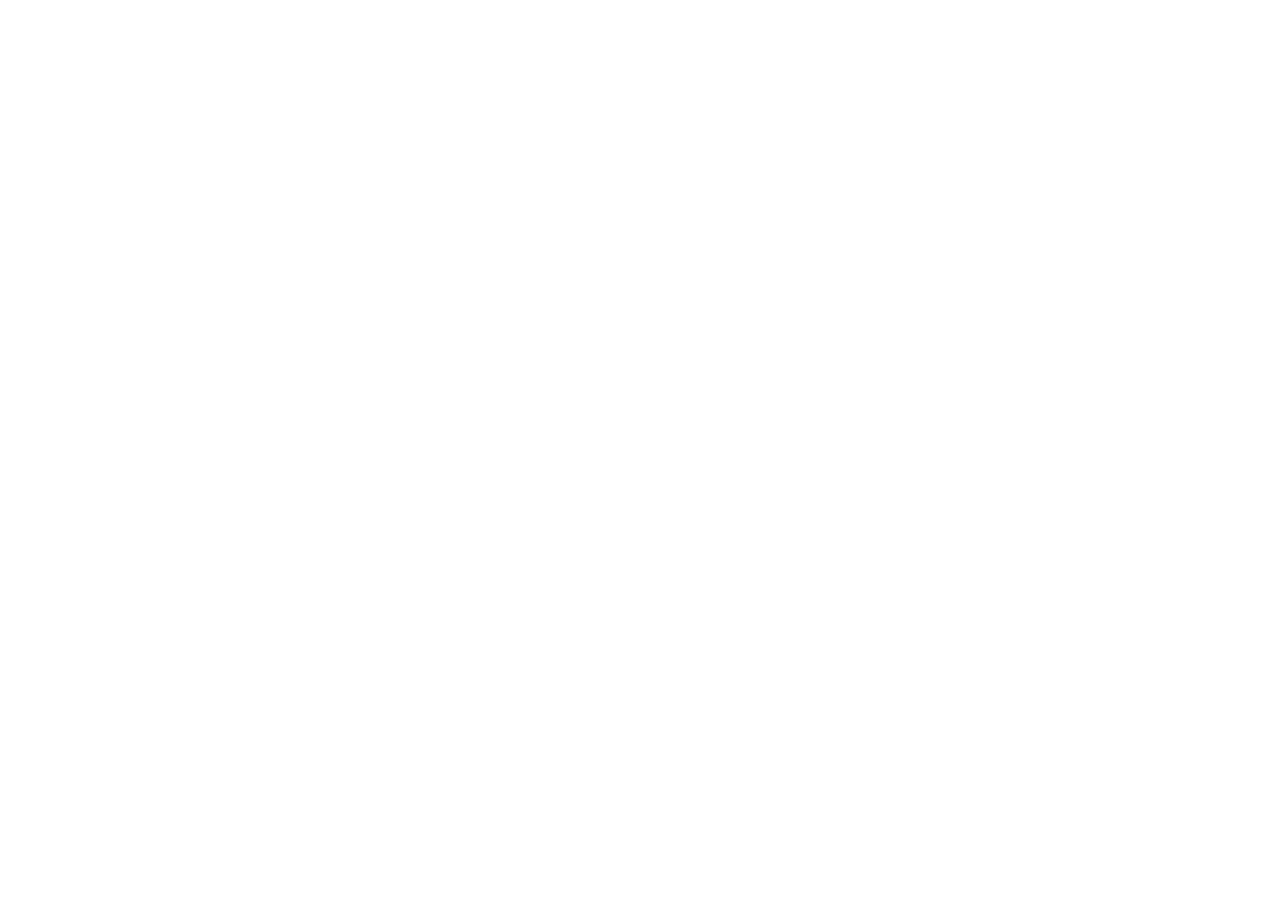
==== LandingPage/index.html @ b6827c30 "LandingPage - Agregando referencias de archivos externos" ====
<!DOCTYPE html>
<html lang="en">
<head>
  <meta charset="UTF-8">
  <meta name="viewport" content="width=device-width, initial-scale=1.0">
  <meta http-equiv="X-UA-Compatible" content="ie=edge">
  <title>Document</title>
  <link rel="stylesheet" href="/LandingPage/style.css">
  <link rel="stylesheet" href="https://cdnjs.cloudflare.com/ajax/libs/font-awesome/5.15.4/css/all.min.css" integrity="sha512-1ycn6IcaQQ40/MKBW2W4Rhis/DbILU74C1vSrLJxCq57o941Ym01SwNsOMqvEBFlcgUa6xLiPY/NS5R+E6ztJQ=="
  crossorigin="anonymous" referrerpolicy="no-referrer" />
  <link rel="stylesheet" href="https://cdnjs.cloudflare.com/ajax/libs/font-awesome/5.15.4/css/all.min.css" integrity="sha512-1ycn6IcaQQ40/MKBW2W4Rhis/DbILU74C1vSrLJxCq57o941Ym01SwNsOMqvEBFlcgUa6xLiPY/NS5R+E6ztJQ=="
  crossorigin="anonymous" referrerpolicy="no-referrer" />
</head>
<body>
 
</body>
</html>
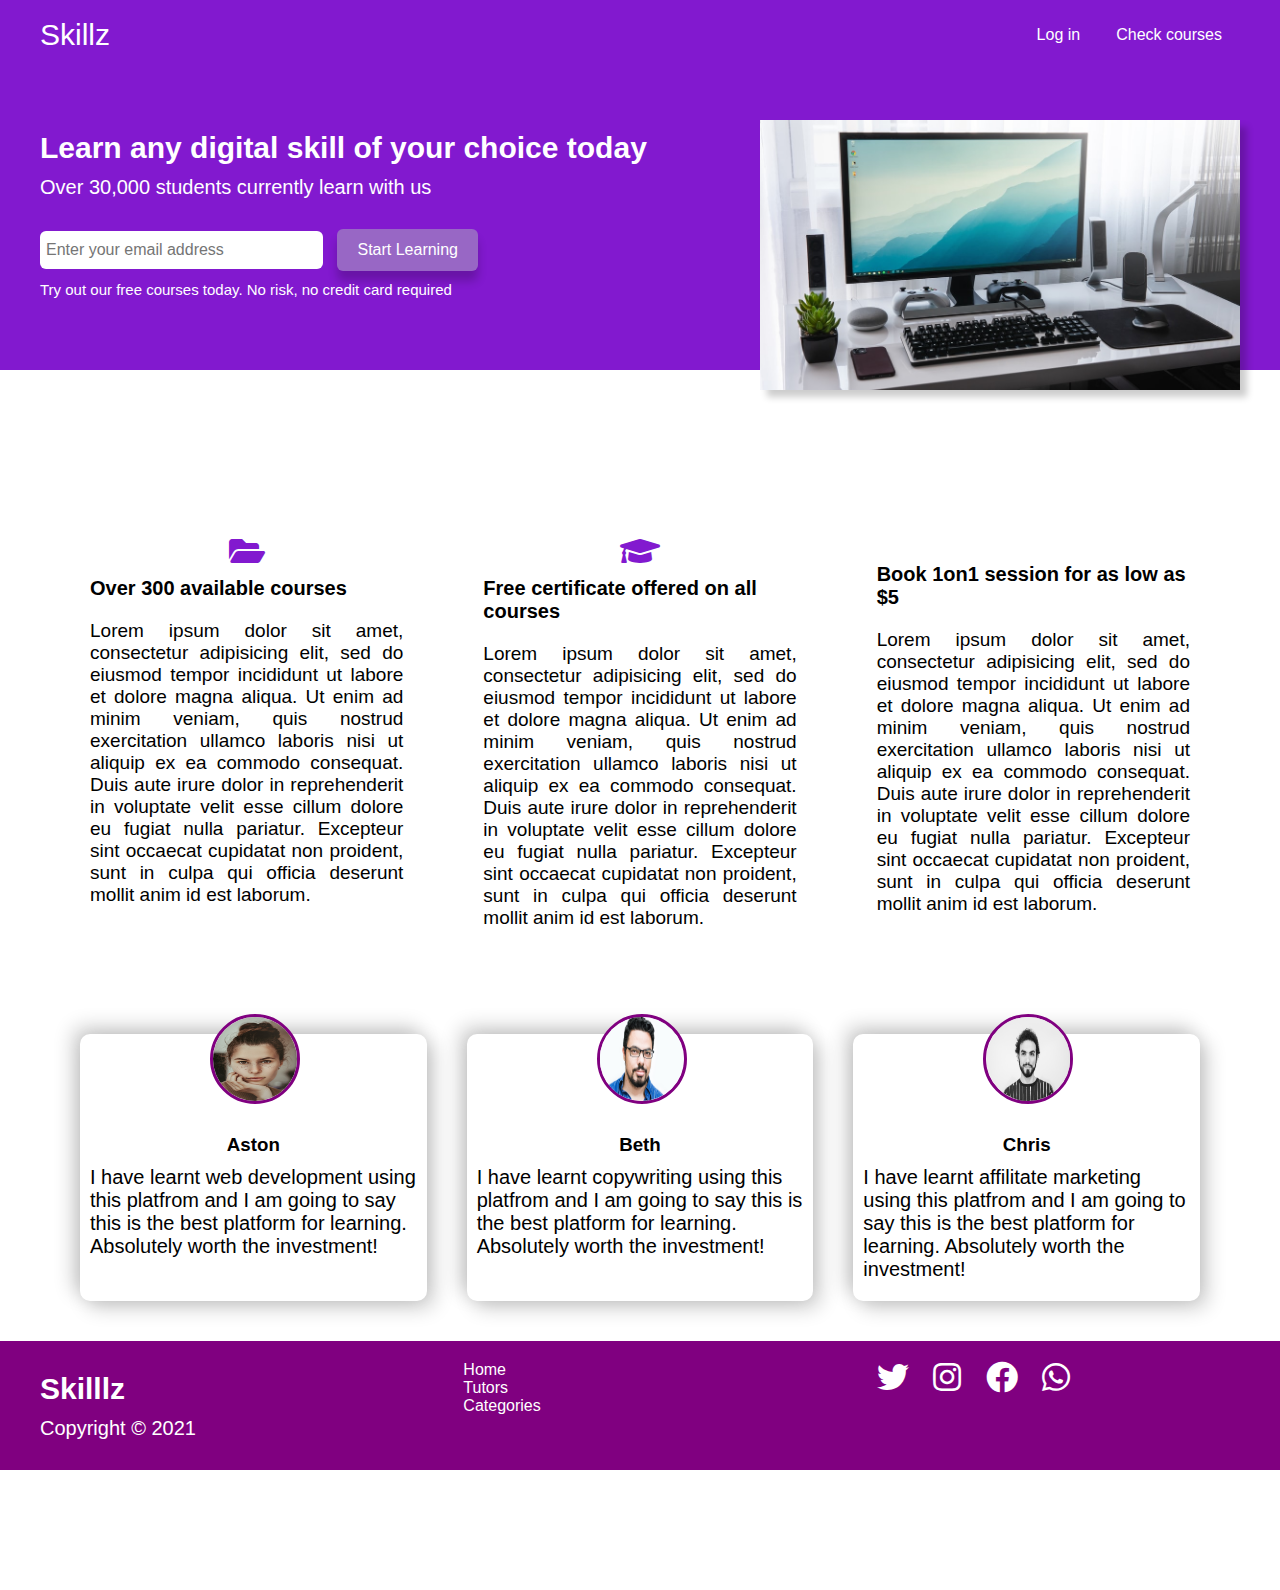
==== commit c76d8720: "Landing page -Terminada" ====
--- a/LandingPage/index.html
+++ b/LandingPage/index.html
@@ -12,6 +12,119 @@
   crossorigin="anonymous" referrerpolicy="no-referrer" />
 </head>
 <body>
- 
+    <div class="navbar">
+        <div class="container flex">
+            <h1 class="logo">Skillz</h1>
+                <nav>
+                    <ul>
+                        <li class="nav"><a href="#" class="outline">Log in</a></li>
+                        <li class="nav"><a href="#" class="outline">Check courses</a></li>
+                    </ul>
+                </nav>   
+        </div>
+    </div>
+    <section class="showcase">
+        <div class="container">
+            <div class="grid">
+              <div class="grid-item-1">
+                <div class="showcase-text">
+                  <h1>Learn any digital skill of your choice today</h1>
+                  <p class="supporting-text"> Over 30,000 students currently learn with us</p>
+                </div>
+                <div class="showcase-form">
+                  <form action="">
+                    <input type="email" placeholder="Enter your email address">
+                    <input type="submit" class="btn" value="Start Learning">
+                  </form>
+                  <p class="little-info">Try out our free courses today. No risk, no credit card required</p>
+                </div>
+              </div>
+
+              <div class="grid-item-2">
+                <div class="image">
+                  <img src="./images/computer.jpg" alt="Computer image">
+                </div>
+              </div>
+           </div>
+
+        </div>
+      </section>
+
+      <div class="lower-container container">
+        <section class="stats">
+          <div class="flex">
+            <div class="stat">
+              <i class="fa fa-folder-open fa-2x" aria-hidden="true"></i>
+              <h3 class="title">Over 300 available courses</h3>
+              <p class="text">Lorem ipsum dolor sit amet, consectetur adipisicing elit, sed do eiusmod tempor incididunt ut labore et dolore magna aliqua. Ut enim ad minim veniam, quis nostrud exercitation ullamco laboris nisi ut aliquip ex ea commodo consequat. Duis aute irure dolor in reprehenderit in voluptate velit esse cillum dolore eu fugiat nulla pariatur.
+                Excepteur sint occaecat cupidatat non proident, sunt in culpa qui officia deserunt mollit anim id est laborum.</p>
+            </div>
+            <div class="stat">
+              <i class="fa fa-graduation-cap fa-2x" aria-hidden="true"></i>
+              <h3 class="title">Free certificate offered on all courses</h3>
+              <p class="text">Lorem ipsum dolor sit amet, consectetur adipisicing elit, sed do eiusmod tempor incididunt ut labore et dolore magna aliqua. Ut enim ad minim veniam, quis nostrud exercitation ullamco laboris nisi ut aliquip ex ea commodo consequat. Duis aute irure dolor in reprehenderit in voluptate velit esse cillum dolore eu fugiat nulla pariatur.
+                Excepteur sint occaecat cupidatat non proident, sunt in culpa qui officia deserunt mollit anim id est laborum.</p>
+            </div>
+            <div class="stat">
+              <i class="fa fa-credit-card-alt fa-2x" aria-hidden="true"></i>
+              <h3 class="title">Book 1on1 session for as low as $5</h3>
+              <p class="text">Lorem ipsum dolor sit amet, consectetur adipisicing elit, sed do eiusmod tempor incididunt ut labore et dolore magna aliqua. Ut enim ad minim veniam, quis nostrud exercitation ullamco laboris nisi ut aliquip ex ea commodo consequat. Duis aute irure dolor in reprehenderit in voluptate velit esse cillum dolore eu fugiat nulla pariatur.
+                Excepteur sint occaecat cupidatat non proident, sunt in culpa qui officia deserunt mollit anim id est laborum.</p>
+            </div>
+          </div>
+        </section>
+
+        <section class="testimonials">
+            <div class="container">
+              <div class="testimonial grid-3">
+                <div class="card">
+                  <div class="circle">
+                    <img src="./images/people/houcine-ncib-B4TjXnI0Y2c-unsplash.jpg" alt="">
+                  </div>
+                  <h3>Aston</h3>
+                  <p>I have learnt web development using this platfrom and I am going to say this is the best platform for learning. Absolutely
+                  worth the investment!</p>
+                </div>
+                <div class="card">
+                  <div class="circle">
+                    <img src="./images/people/jonas-kakaroto-mjRwhvqEC0U-unsplash.jpg" alt="">
+                  </div>
+                  <h3>Beth</h3>
+                  <p>I have learnt copywriting using this platfrom and I am going to say this is the best platform for learning. Absolutely
+                  worth the investment!</p>
+                </div>
+                <div class="card">
+                  <div class="circle">
+                    <img src="./images/people/sergio-de-paula-c_GmwfHBDzk-unsplash.jpg" alt="">
+                  </div>
+                  <h3>Chris</h3>
+                  <p>I have learnt affilitate marketing using this platfrom and I am going to say this is the best platform for learning. Absolutely
+                  worth the investment!</p>
+                </div>
+              </div>
+            </div>
+          </section>
+
+          <footer>
+            <div class="container grid-3">
+              <div class="copyright">
+                <h1>Skilllz</h1>
+                <p>Copyright &copy; 2021</p>
+              </div>
+              <nav class="links">
+                <ul>
+                  <li><a href="" class="outline">Home</a></li>
+                  <li><a href="" class="outline">Tutors</a></li>
+                  <li><a href="" class="outline">Categories</a></li>
+                </ul>
+              </nav>
+              <div class="profiles">
+                <a href=""><em class="fab fa-twitter fa-2x"></em></a>
+                <a href=""><em class="fab fa-instagram fa-2x"></em></a>
+                <a href=""><em class="fab fa-facebook fa-2x"></em></a>
+                <a href=""><em class="fab fa-whatsapp fa-2x"></em></a>
+              </div>
+            </div>
+          </footer>
 </body>
 </html>--- a/LandingPage/style.css
+++ b/LandingPage/style.css
@@ -0,0 +1,342 @@
+*{
+    padding: 0;
+    margin: 0;
+    box-sizing: border-box;
+}
+
+body{
+    font-family: "lato",sans-serif;
+    color:#fff;
+}
+a{
+    color:#000;
+    text-decoration: none;
+}
+h1,h2{
+    line-height: 1.2;
+    margin:10px 0px;
+}
+h1{
+    font-size: 30px;
+    font-weight: 600;
+}
+h2{
+    font-size: 25px;
+    font-weight: 300;
+}
+
+p{
+    font-size: 20px;
+    margin: 10px 0px;
+}
+
+img{
+    width: 100%;
+}
+li{
+    list-style: none;
+}
+.container{
+    margin: 0 auto;
+    max-width: 1200px;
+    overflow: visible;
+}
+.navbar{
+    background-color: #8219CF;
+    height: 70px;
+    padding: 0px 30px;
+}
+.navbar h1{
+    font-weight: 300;
+}
+.navbar .flex{
+    display: flex;
+    height: 100%;
+    align-items: center;
+    justify-content: space-between;
+}
+.navbar ul{
+    display: flex;
+}
+.navbar a{
+    color:#fff;
+    padding: 8px;
+    margin: 0px 10px;
+}
+.navbar a:hover{
+    text-decoration: underline;
+    opacity: 0.7;
+}
+.showcase{
+    height: 300px;
+    background-color: #8219CF;
+}
+.showcase p{
+    margin-bottom: 30px;
+}
+.showcase img{
+    box-shadow: 7px 7px 7px rgba(0,0,0,0.2);
+}
+.showcase-form{
+    padding: left 7px;
+}
+.grid {
+    overflow: visible;
+    display: grid;
+    grid-template-columns: 60% 40%;
+}
+.grid-item-1, .grid-item-2{
+    position: relative;
+    top: 50px;
+}
+.showcase input[type='email']{
+    padding: 10px 70px 10px 0px;
+    font-size: 16px;
+    border-radius: 6px;
+    -webkit-border-radius: 6px;
+    -moz-border-radius: 6px;
+    -ms-border-radius: 6px;
+    -o-border-radius: 6px;
+    padding-left: 6px;
+    border: 0;
+}
+.btn {
+    border-radius: 6px;
+    padding: 12px 20px;
+    background: #9867C5;
+    border: none;
+    margin-left: 10px;
+    color: white;
+    font-size: 16px;
+    cursor: pointer;
+    box-shadow: 0 10px 10px rgba(0, 0, 0, 0.2);
+  }
+
+  .showcase-form {
+    margin: auto;
+  }
+  
+  /* Change typeface and its size */
+  .little-info {
+    font-size: 15px;
+    font-family: "poppins", sans-serif;
+  
+}
+
+.lower-container{
+    margin: 120px 0px;
+    padding: 0;
+    max-width: 1400px;
+}
+
+.title{
+    color: #000;
+    font-size: 20px;
+    text-align: left;
+    padding-left: 10px;
+    padding-top: 10px;
+}
+.text {
+    color: #000;
+    font-size: 19px;
+    width: 100%;
+    padding: 10px;
+    margin: 0, 20px;
+    text-align: justify;
+  }
+  .stats .flex{
+      display: flex;
+      justify-content: space-around;
+  }
+  .stats {
+    padding: 45px 50px;
+    text-align: center;
+  }
+  .stat {
+    margin: 0 30px;
+    text-align: center;
+    width: 800px;
+  }
+  .stats .fa {
+    color:  #8219CF;
+  }
+  .testimonial {
+    color: black;
+    padding: 40px;
+  }
+  .testimonial img {
+    height: 100%;
+    clip-path: circle();
+}
+
+/* Align text centrally */
+
+.testimonial h3{
+  text-align: center;
+}
+.grid-3 {
+    display: grid;
+    grid-template-columns: repeat(3, 1fr);
+    gap: 40px;
+  }
+  .card {
+    padding: 10px;
+    background-color: white;
+    border-radius: 10px;
+    box-shadow: -7px -7px 20px rgba(0, 0, 0, 0.2),
+                 7px  7px 20px rgba(0, 0, 0, 0.2)
+  }
+  .circle {
+    background-color: transparent;
+    border:3px solid purple;
+    height:90px;
+    position: relative;
+    top: -30px;
+    left: 120px;
+    border-radius:50%;
+    -moz-border-radius:50%;
+    -webkit-border-radius:50%;
+    width:90px;
+}
+
+footer {
+    background-color: purple;
+    padding: 20px 10px;
+  }
+  
+  /* Sets all link texts to white and puts margin to the left and right */
+  
+  footer a {
+    color: white;
+    margin: 0 10px;
+  }
+
+  footer a:hover {
+    color: #9867C5;
+    border-bottom: 2px solid #9867C5;
+  }
+
+  /*Media querys*/
+  /* Tablets and Under */
+
+@media(max-width: 768px) {
+    .grid,
+    .grid-3 {
+      grid-template-columns: 1fr;
+      
+    }
+    .showcase {
+        height: auto;
+        text-align: center;
+      }
+    
+    /* This resets the width of the image container and adds margin space to the left */ 
+    
+    .image {
+        width: 600px;
+        margin-left: 80px;
+      }
+    
+    /* Changes the service sections from side-by-side orientation to each taking its own line. Aligns text to the center */
+    
+    .stats .flex {
+        flex-direction: column;
+      }
+    
+      .stats {
+        text-align: center;
+      }
+    
+    /* Makes sure each stat section does not exceed the width of parent */
+    
+    .stat {
+        width: 100%;
+        padding-right: 80px;
+      }
+    
+    /* (re)Moves the cirle to the center of the card */
+    
+    .circle {
+          background-color: transparent;
+          border:3px solid purple;
+          height:90px;
+          position: relative;
+          top: -30px;
+          left: 270px;
+          border-radius:50%;
+          -moz-border-radius:50%;
+          -webkit-border-radius:50%;
+          width:90px;
+      }
+    
+}
+
+@media(max-width: 500px) {
+    .navbar {
+      height: 100px;
+    }
+
+    .navbar .flex {
+        flex-direction: column;
+      }
+    
+    
+    /* When hovered on, retain white color and change border to black */
+    
+      .navbar a:hover {
+        color: white;
+        border-bottom: 2px solid black;
+      }
+    
+    
+    /* Set light purple background on nav links, make it a bit round and add some spacing */
+    
+      .navbar ul {
+        background: #9867C5;
+        border-radius: 5px;
+        padding: 10px 0;
+      }
+    
+    
+    /* Align text to center */
+    
+      .showcase {
+        height: auto;
+        text-align: center;
+      }
+    
+    
+    /* Reduce font size */
+    
+    .little-info {
+        font-size: 13px;
+      }
+    
+    
+    /* Reduce image width */
+    
+      .image {
+        width: 350px;
+        margin-left: 70px;
+      }
+    
+      .stat {
+        margin-bottom: 40px;
+      }
+    
+    
+    /* Move circle once again */
+    
+    .circle {
+          background-color: transparent;
+          border:3px solid purple;
+          height:90px;
+          position: relative;
+          top: -30px;
+          left: 150px;
+          border-radius:50%;
+          -moz-border-radius:50%;
+          -webkit-border-radius:50%;
+          width:90px;
+      }
+    }